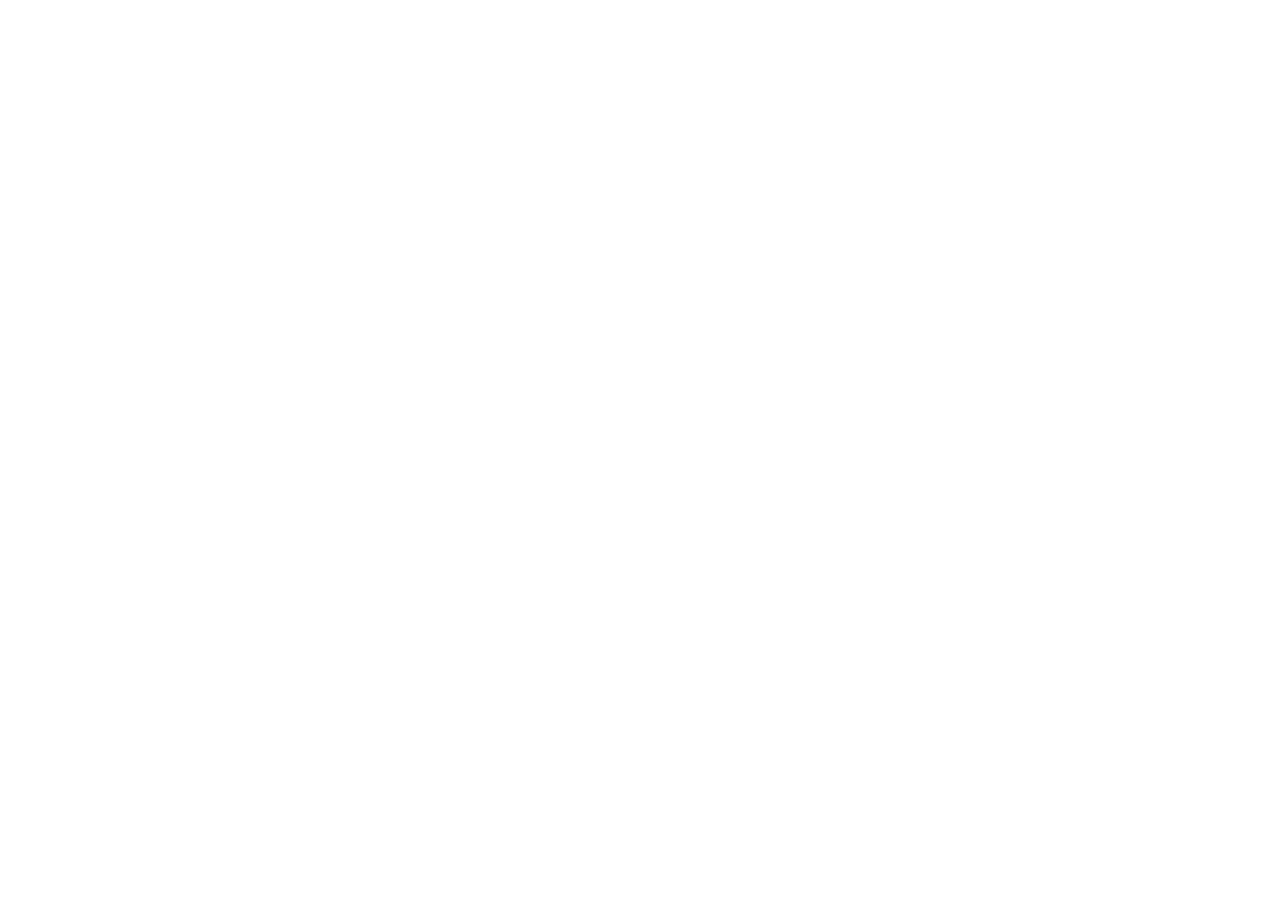
==== index.html @ d3841f76 "Created a HTML and CSS" ====
<!DOCTYPE html>
<html>
    <head>
            <title>A page mage to help choose wine. </title>
            <meta name="title" content="A page mage to help choose wine. ">
            <meta name="description" content="This page will demonstrate my knowledge
            of HTML, CSS and JavaScript. 
            And while you are checking out my work this page will help you choose a perfect wine pairing for your dinner. ">
            <meta name="keywords" content="HTML, CSS, JavaScript">
            <meta name="author" content="Ekaterina Grishanova">
            <meta name="viewport" content="width=device-width, initial-scale=1.0">

            <!-- Open Graph / Facebook -->
            <meta property="og:type" content="website">
            <meta property="og:url" content="https://metatags.io/">
            <meta property="og:title" content="A page mage to help choose wine. ">
            <meta property="og:description" content="This page will demonstrate my knowledge
            of HTML, CSS and JavaScript. 
            And while you are checking out my work this page will help you choose a perfect wine pairing for your dinner. ">
            <meta property="og:image" content="https://metatags.io/assets/meta-tags-16a33a6a8531e519cc0936fbba0ad904e52d35f34a46c97a2c9f6f7dd7d336f2.png">

            <!-- Twitter -->
            <meta property="twitter:card" content="summary_large_image">
            <meta property="twitter:url" content="https://metatags.io/">
            <meta property="twitter:title" content="A page mage to help choose wine. ">
            <meta property="twitter:description" content="This page will demonstrate my knowledge
            of HTML, CSS and JavaScript. 
            And while you are checking out my work this page will help you choose a perfect wine pairing for your dinner. ">
            <meta property="twitter:image" content="https://metatags.io/assets/meta-tags-16a33a6a8531e519cc0936fbba0ad904e52d35f34a46c97a2c9f6f7dd7d336f2.png">
    </head>

    <body>

    </body>

    <footer>

    </footer>

    </html>
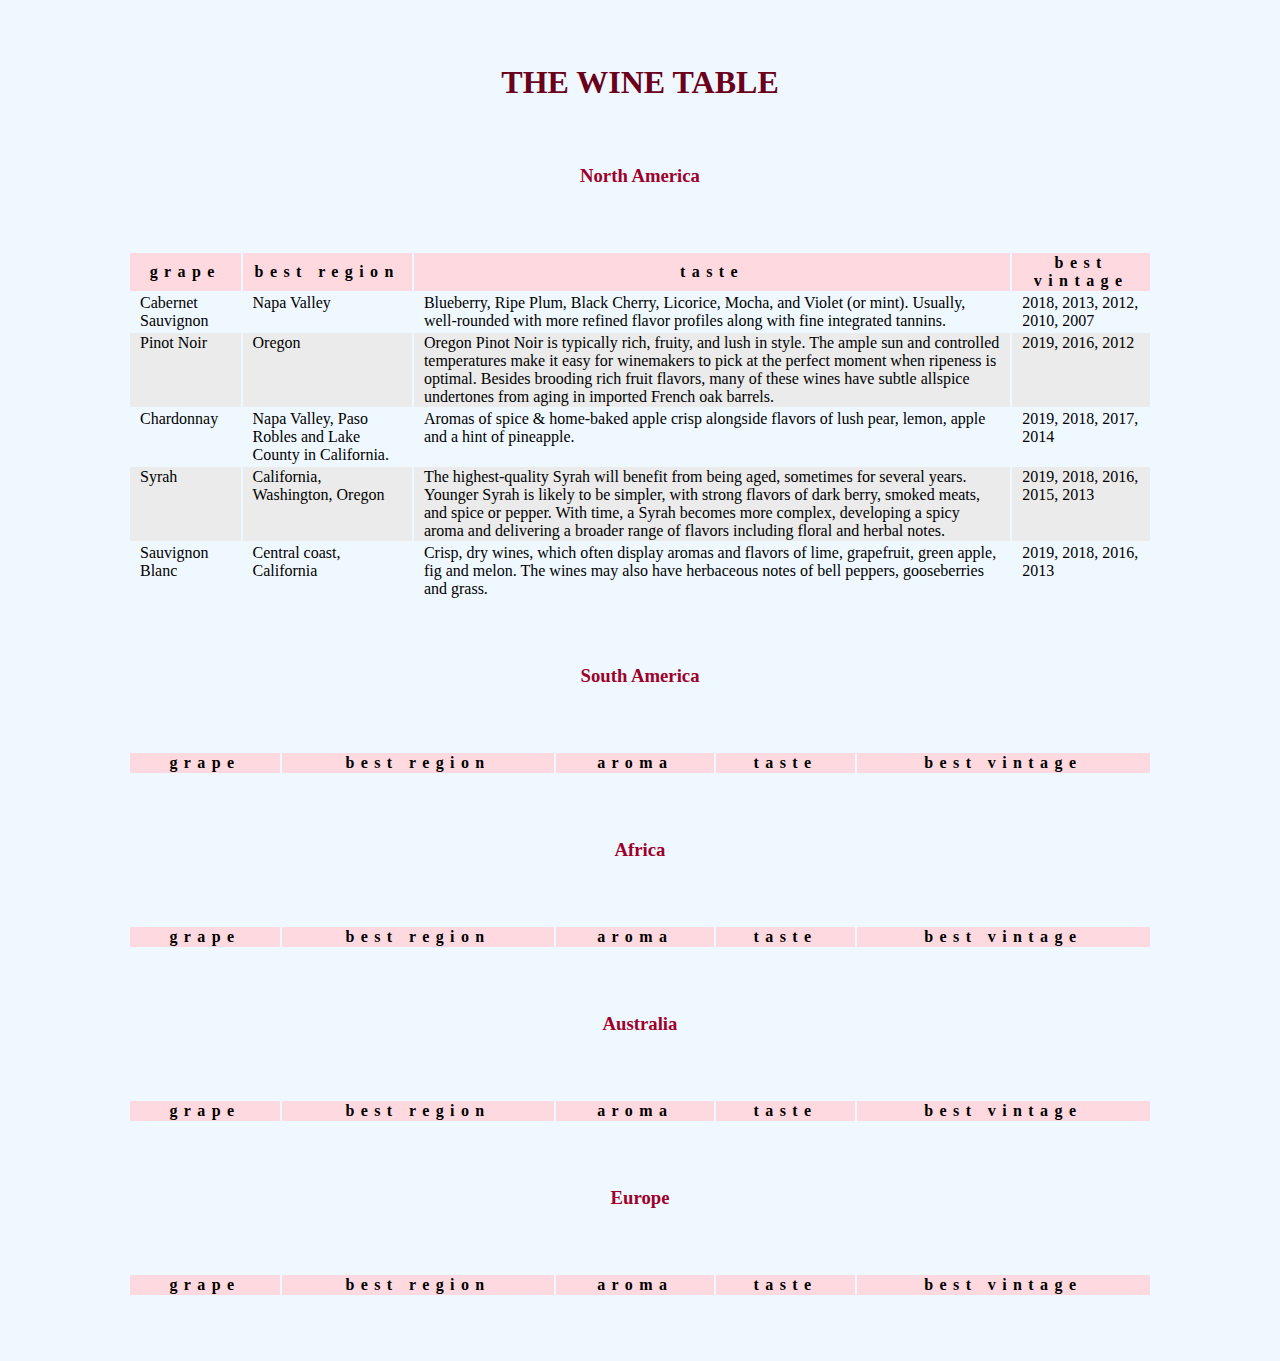
==== commit fcd48127: "Added a table. Created a layout" ====
--- a/index.html
+++ b/index.html
@@ -27,10 +27,116 @@
             of HTML, CSS and JavaScript. 
             And while you are checking out my work this page will help you choose a perfect wine pairing for your dinner. ">
             <meta property="twitter:image" content="https://metatags.io/assets/meta-tags-16a33a6a8531e519cc0936fbba0ad904e52d35f34a46c97a2c9f6f7dd7d336f2.png">
-    </head>
+            <link rel="stylesheet" href="/stylesheet.css" type="text/css">
+        </head>
 
     <body>
+        <h1>The Wine Table</h1>
+       
+        <!--North America wine table-->
+        <h3>North America</h3> 
+       <table class="all"> 
+        <thead>
+            <tr>
+                <th>grape</th>
+                <th>best region</th>
+                <th>taste</th>
+                <th>best vintage</th>
+            </tr>
+        </thead> 
+        <tbody>
+            <tr>
+                <td class="grape">Cabernet Sauvignon</td>
+                <td>Napa Valley</td>
+                <td>Blueberry, Ripe Plum, Black Cherry, Licorice, Mocha, and Violet (or mint). Usually, well-rounded with more refined flavor profiles along with fine integrated tannins.</td>
+                <td>2018, 2013, 2012, 2010, 2007</td>
+            </tr>
 
+            <tr>
+                <td class="grape">Pinot Noir</td>
+                <td>Oregon</td>
+                <td>Oregon Pinot Noir is typically rich, fruity, and lush in style. The ample sun and controlled temperatures make it easy for winemakers to pick at the perfect moment when ripeness is optimal. Besides brooding rich fruit flavors, many of these wines have subtle allspice undertones from aging in imported French oak barrels.</td>
+                <td>2019, 2016, 2012</td>
+            </tr>
+
+            <tr>
+                <td class="grape">Chardonnay</td>
+                <td> Napa Valley, Paso Robles and Lake County in California.</td>
+                <td> Aromas of spice & home-baked apple crisp alongside flavors of lush pear, lemon, apple and a hint of pineapple.</td>
+                <td> 2019, 2018, 2017, 2014 </td>
+            </tr>
+
+            <tr>
+                <td class="grape">Syrah</td>
+                <td> California, Washington, Oregon</td>
+                <td>The highest-quality Syrah will benefit from being aged, sometimes for several years. Younger Syrah is likely to be simpler, with strong flavors of dark berry, smoked meats, and spice or pepper. With time, a Syrah becomes more complex, developing a spicy aroma and delivering a broader range of flavors including floral and herbal notes.</td>
+                <td>2019, 2018, 2016, 2015, 2013</td>
+            </tr>
+
+            <tr>
+                <td class="grape">Sauvignon Blanc</td>
+                <td> Central coast, California</td>
+                <td> Crisp, dry wines, which often display aromas and flavors of lime, grapefruit, green apple, fig and melon. The wines may also have herbaceous notes of bell peppers, gooseberries and grass.</td>
+                <td> 2019, 2018, 2016, 2013</td>
+            </tr>
+        </tbody>
+       </table>
+
+       <!--South America wine table-->
+       <h3>South America</h3> 
+       <table class="all"> 
+        <thead>
+            <tr>
+                <th>grape</th>
+                <th>best region</th>
+                <th>aroma</th>
+                <th>taste</th>
+                <th>best vintage</th>
+            </tr>
+        </thead> 
+       </table>
+
+       <!--Africa wine table-->
+       <h3>Africa</h3> 
+       <table class="all"> 
+        <thead>
+            <tr>
+                <th>grape</th>
+                <th>best region</th>
+                <th>aroma</th>
+                <th>taste</th>
+                <th>best vintage</th>
+            </tr>
+        </thead> 
+       </table>
+       
+       <!--Australia wine table-->
+       <h3>Australia</h3> 
+       <table class="all"> 
+        <thead>
+            <tr>
+                <th>grape</th>
+                <th>best region</th>
+                <th>aroma</th>
+                <th>taste</th>
+                <th>best vintage</th>
+            </tr>
+        </thead> 
+       </table>
+       
+       <!--Europe wine table-->
+       <h3>Europe</h3> 
+       <table class="all"> 
+        <thead>
+            <tr>
+                <th>grape</th>
+                <th>best region</th>
+                <th>aroma</th>
+                <th>taste</th>
+                <th>best vintage</th>
+            </tr>
+        </thead> 
+       </table>
     </body>
 
     <footer>
--- a/stylesheet.css
+++ b/stylesheet.css
@@ -0,0 +1,52 @@
+*{
+    margin:0;
+}
+
+body {
+    font-family: Cambria, Cochin, Georgia, Times, 'Times New Roman', serif;
+    background-color: #F0F8FF;
+   }
+
+h1{
+    color: #6B001D;
+    text-transform: uppercase;
+    text-align: center;
+    margin-top: 5%;
+}
+
+h3{
+    color: #9E002A;
+    text-align: center;
+    margin: 5% 5%;
+}
+
+table {
+    width: 80%;
+    margin: 5% 10%;
+}
+
+thead {
+    background-color: #ffd9e0 ;
+    text-transform: lowercase;
+    letter-spacing: 0.4em;
+    
+}
+
+.all tr:nth-child(even){
+    background-color: rgb(235, 235, 235) ;
+}
+
+.all tr:hover{
+    background-color:#f5d8d5;
+}
+
+th{
+    padding-left: 10px;
+    padding-right: 10px;
+}
+
+td{
+    padding-left: 10px;
+    padding-right: 10px;
+    vertical-align: top;
+}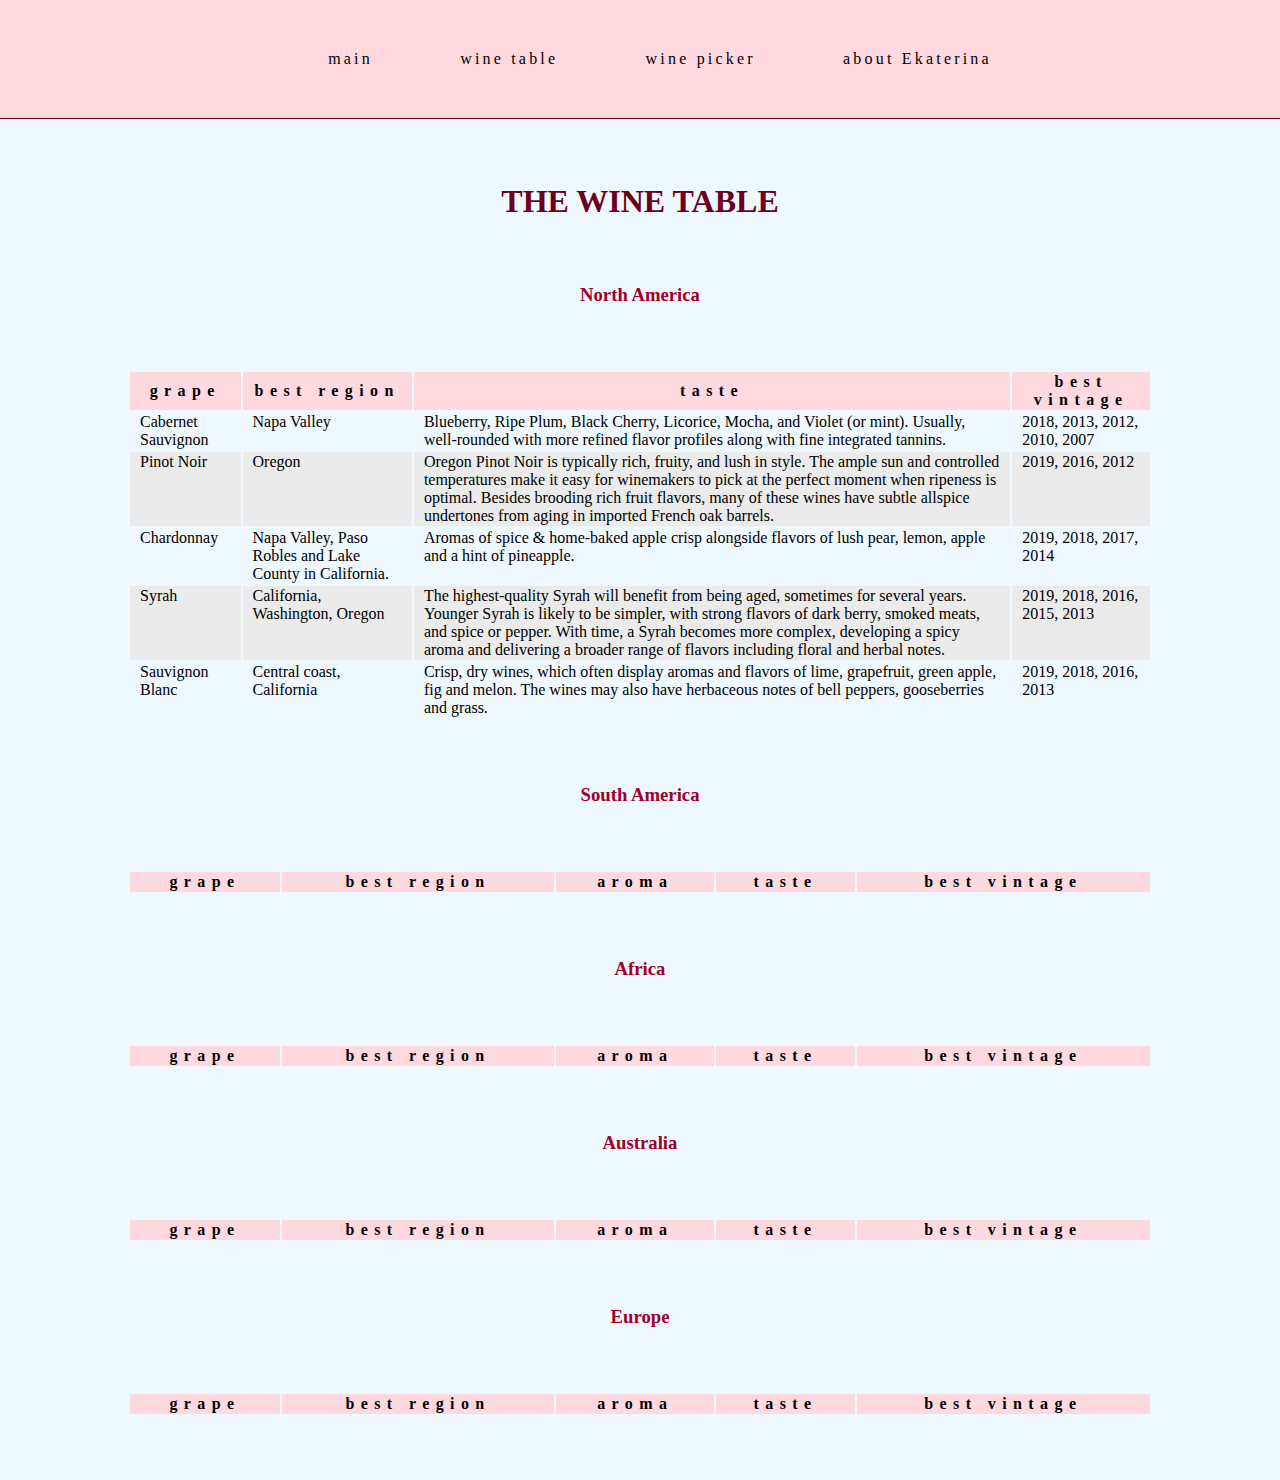
==== commit c1fb7ec7: "Add Nav bar" ====
--- a/index.html
+++ b/index.html
@@ -31,6 +31,18 @@
         </head>
 
     <body>
+
+        <!--Nav bar-->
+        <nav>
+            <ul>
+                <li>main</li>
+                <li>wine table</li>
+                <li>wine picker</li>
+                <li>about Ekaterina</li>
+            </ul>
+        </nav>
+
+
         <h1>The Wine Table</h1>
        
         <!--North America wine table-->
--- a/stylesheet.css
+++ b/stylesheet.css
@@ -7,11 +7,26 @@
     background-color: #F0F8FF;
    }
 
+   nav{
+    text-align: center;
+    background-color: #ffd9e0;
+    letter-spacing: 0.2em;
+    padding:10px ;
+    border-bottom: 1px solid #6B001D ;
+   }
+
+li{
+    display: inline-block ;
+    margin: 40px ;
+    
+}
+
 h1{
     color: #6B001D;
     text-transform: uppercase;
     text-align: center;
     margin-top: 5%;
+
 }
 
 h3{
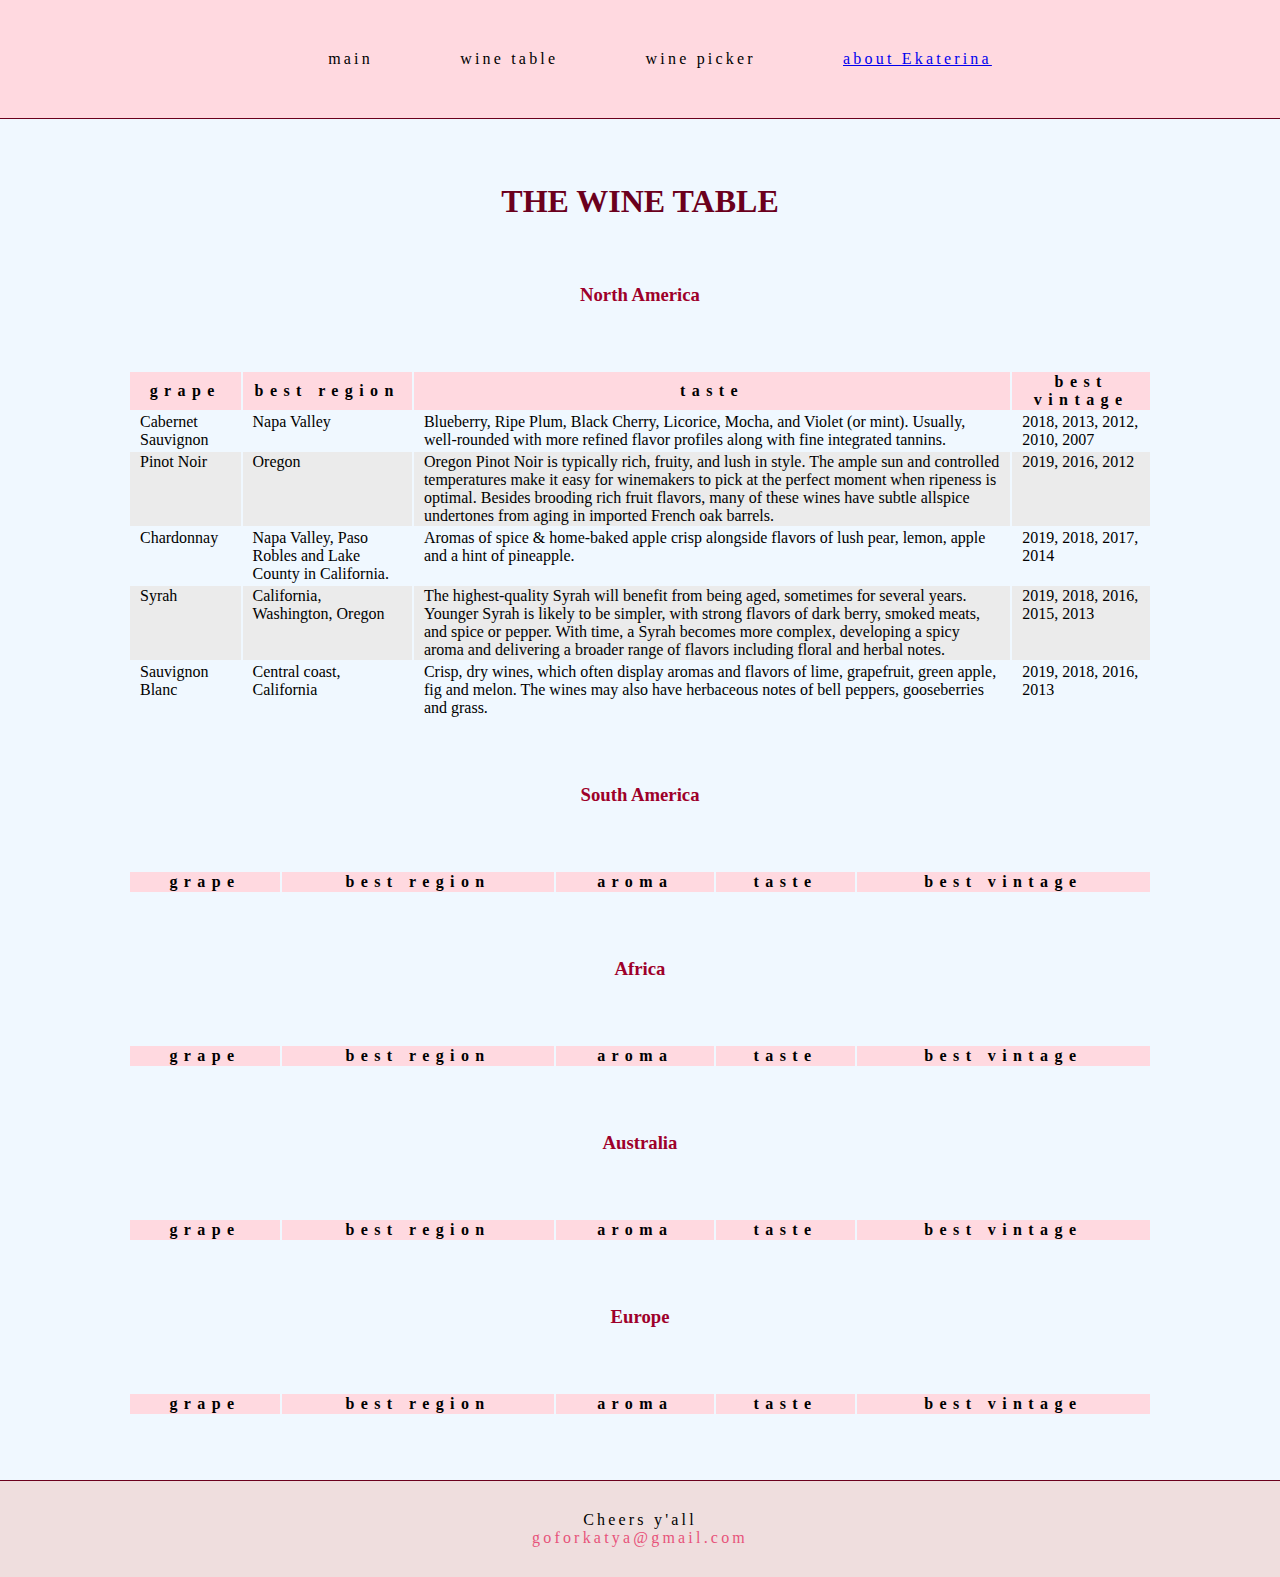
==== commit 17ec263d: "Added about page" ====
--- a/index.html
+++ b/index.html
@@ -38,7 +38,7 @@
                 <li>main</li>
                 <li>wine table</li>
                 <li>wine picker</li>
-                <li>about Ekaterina</li>
+                <li><a href="/about.html">about Ekaterina</a></li>
             </ul>
         </nav>
 
@@ -152,7 +152,8 @@
     </body>
 
     <footer>
-
+            <p>Cheers y'all<br>
+            <a href="mailto:goforkatya@gmail.com">goforkatya@gmail.com</a></p>
     </footer>
 
     </html>--- a/stylesheet.css
+++ b/stylesheet.css
@@ -64,4 +64,31 @@
     padding-left: 10px;
     padding-right: 10px;
     vertical-align: top;
+}
+
+footer{
+    text-align: center;
+    background-color: #efdede;
+    letter-spacing: 0.2em;
+    padding:30px ;
+    border-top: 1px solid #6B001D ;
+}
+
+footer a{
+    color: #e7537a;
+    text-decoration: none;
+}
+
+#resume{
+    padding: 1em;
+    margin:10px;
+    border-radius: 50%;
+    border: 1px solid pink;
+}
+
+#resume:hover{
+    padding: 0.5em;
+    margin:10px;
+    border-radius: 40%;
+    border: 1px solid rgb(201, 107, 123);
 }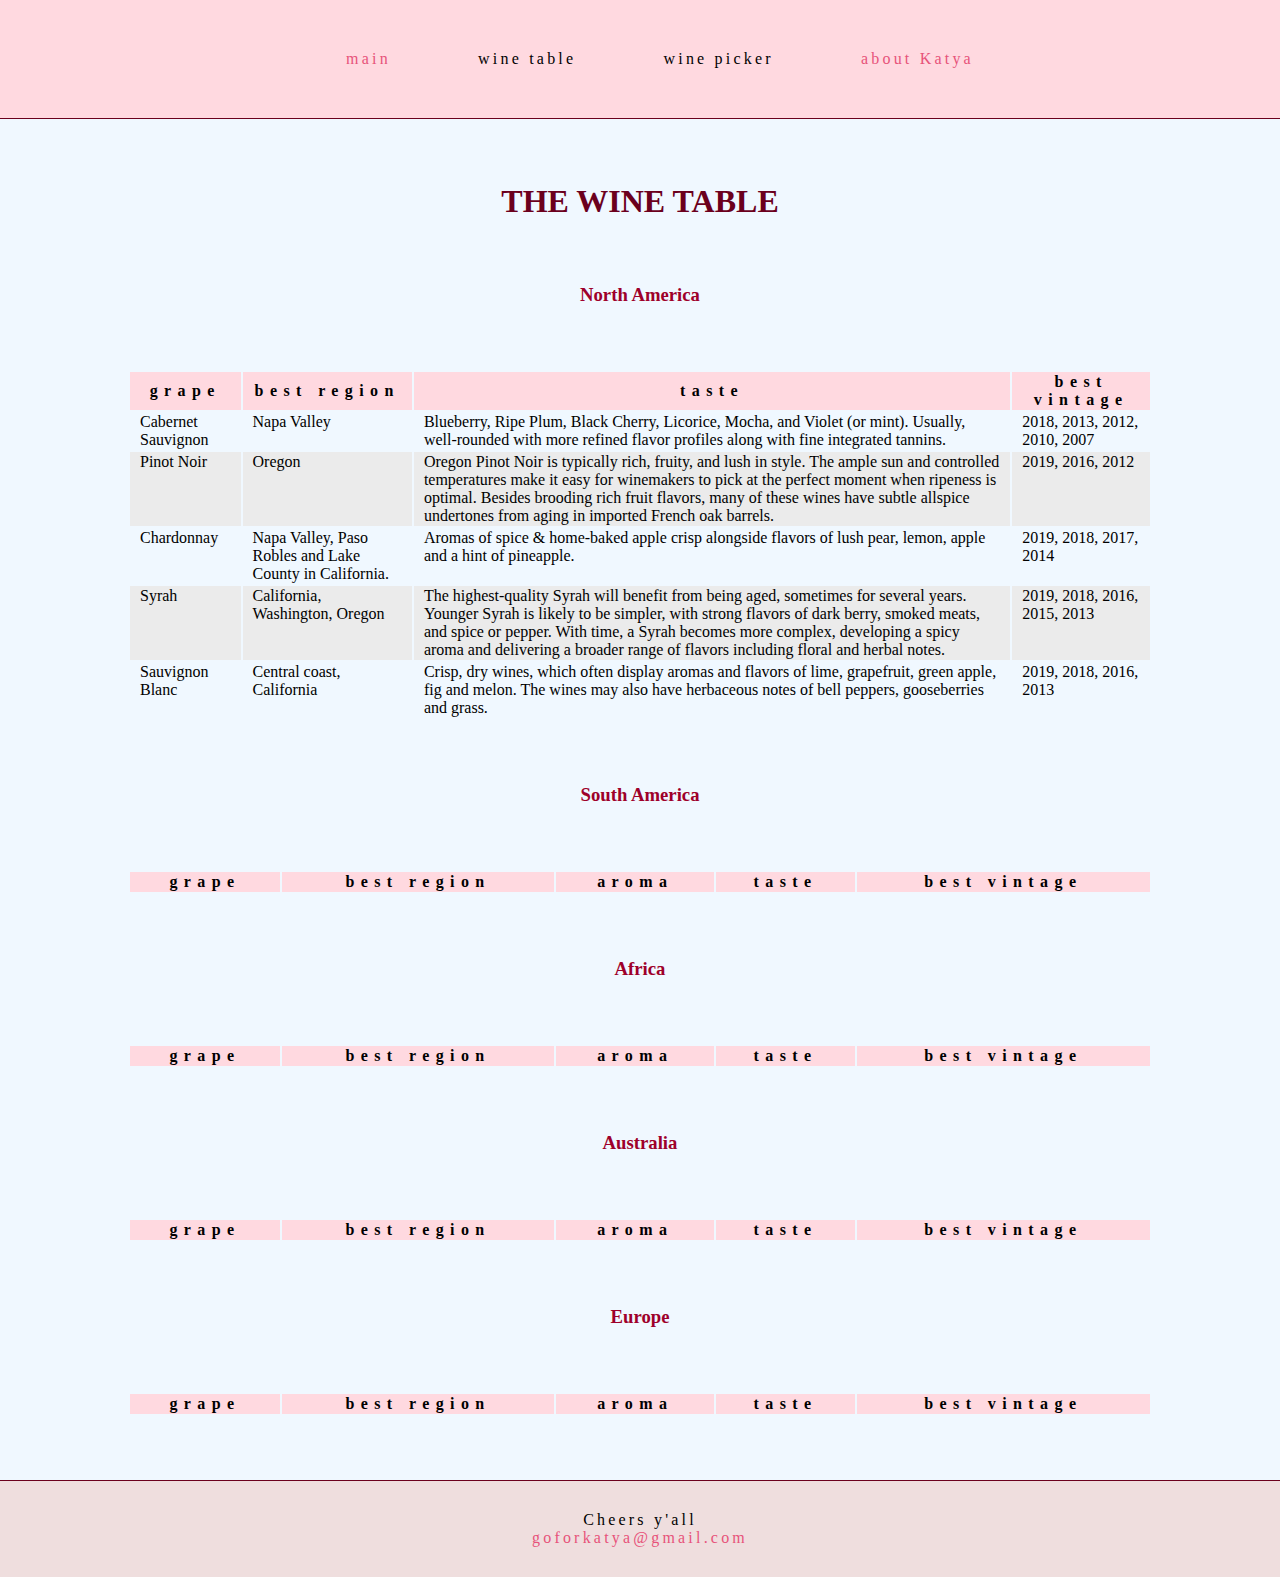
==== commit 6f765ff0: "Added navigating to the about page" ====
--- a/index.html
+++ b/index.html
@@ -35,10 +35,10 @@
         <!--Nav bar-->
         <nav>
             <ul>
-                <li>main</li>
+                <li><a href="/index.html">main</a></li>
                 <li>wine table</li>
                 <li>wine picker</li>
-                <li><a href="/about.html">about Ekaterina</a></li>
+                <li><a href="/about.html">about Katya</a></li>
             </ul>
         </nav>
 
--- a/stylesheet.css
+++ b/stylesheet.css
@@ -72,6 +72,7 @@
     letter-spacing: 0.2em;
     padding:30px ;
     border-top: 1px solid #6B001D ;
+
 }
 
 footer a{
@@ -91,4 +92,9 @@
     margin:10px;
     border-radius: 40%;
     border: 1px solid rgb(201, 107, 123);
+}
+
+a{
+    color:#e7537a;
+    text-decoration: none;
 }